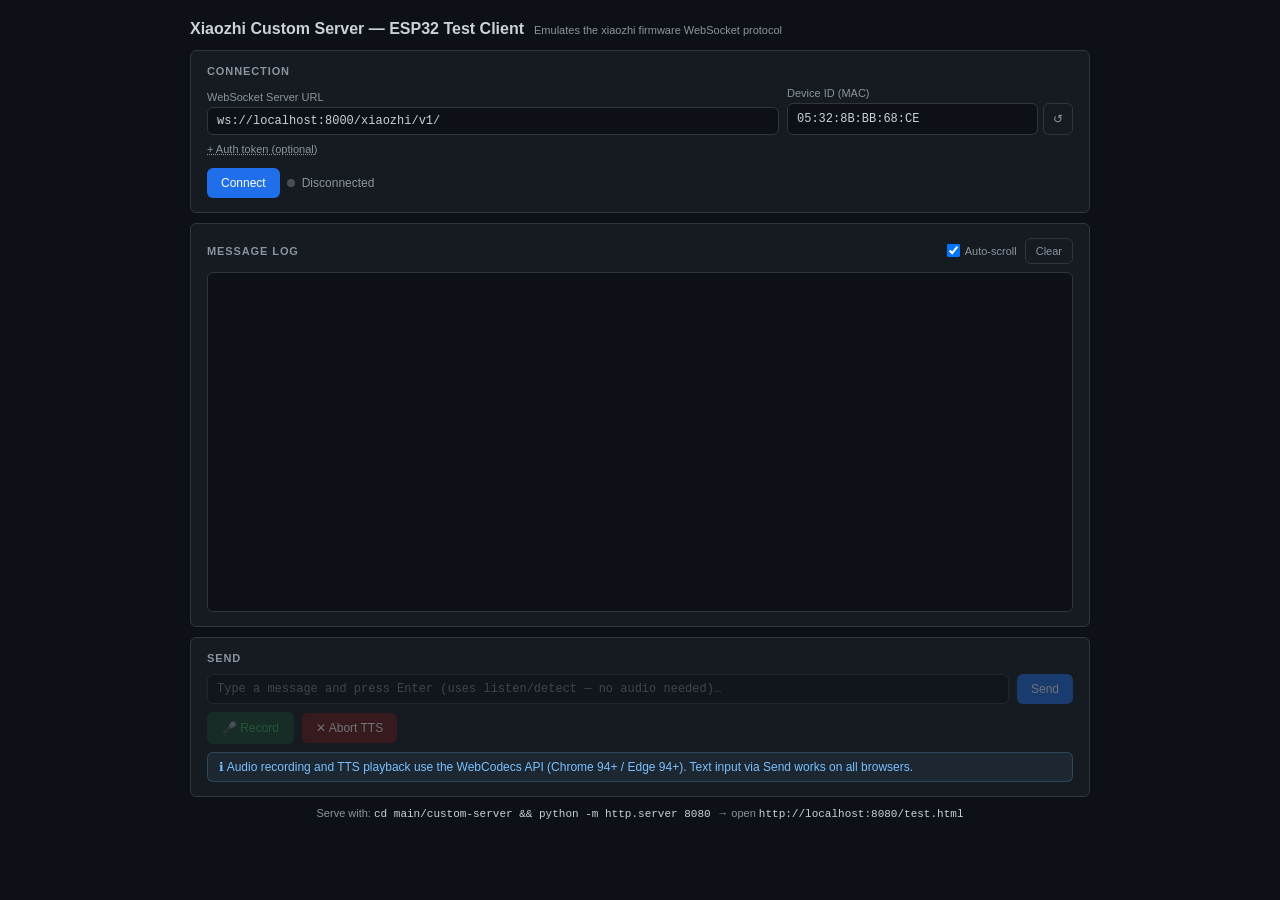
==== main/custom-server/test.html @ 5fa8e3cf "custom server" ====
<!DOCTYPE html>
<html lang="en">
<head>
    <meta charset="UTF-8">
    <meta name="viewport" content="width=device-width, initial-scale=1.0">
    <title>Xiaozhi Custom Server — Test Client</title>
    <style>
        :root {
            --bg:        #0d1117;
            --surface:   #161b22;
            --border:    #30363d;
            --accent:    #388bfd;
            --text:      #c9d1d9;
            --text-dim:  #8b949e;
            --green:     #3fb950;
            --blue:      #79c0ff;
            --orange:    #d29922;
            --red:       #f85149;
            --purple:    #d2a8ff;
            --gray:      #484f58;
            --radius:    6px;
            --mono:      'Consolas', 'Courier New', monospace;
        }

        *, *::before, *::after { box-sizing: border-box; margin: 0; padding: 0; }

        body {
            background: var(--bg);
            color: var(--text);
            font-family: -apple-system, BlinkMacSystemFont, 'Segoe UI', Roboto, sans-serif;
            font-size: 13px;
            min-height: 100vh;
            display: flex;
            flex-direction: column;
            align-items: center;
            padding: 20px 16px;
            gap: 12px;
        }

        header {
            width: 100%;
            max-width: 900px;
            display: flex;
            align-items: baseline;
            gap: 10px;
        }

        header h1 {
            font-size: 16px;
            font-weight: 600;
            color: var(--text);
        }

        header span {
            font-size: 11px;
            color: var(--text-dim);
        }

        .app {
            width: 100%;
            max-width: 900px;
            display: flex;
            flex-direction: column;
            gap: 10px;
        }

        /* ── Card ── */
        .card {
            background: var(--surface);
            border: 1px solid var(--border);
            border-radius: var(--radius);
            padding: 14px 16px;
        }

        .card-title {
            font-size: 11px;
            font-weight: 600;
            text-transform: uppercase;
            letter-spacing: .9px;
            color: var(--text-dim);
            margin-bottom: 10px;
        }

        /* ── Form ── */
        .row   { display: flex; gap: 8px; align-items: flex-end; }
        .col   { display: flex; flex-direction: column; gap: 4px; flex: 1; min-width: 0; }
        label  { font-size: 11px; color: var(--text-dim); }

        input[type="text"], input[type="password"] {
            width: 100%;
            background: var(--bg);
            border: 1px solid var(--border);
            border-radius: var(--radius);
            color: var(--text);
            padding: 6px 9px;
            font-size: 12px;
            font-family: var(--mono);
            outline: none;
        }
        input:focus { border-color: var(--accent); }
        input:disabled { opacity: .45; cursor: not-allowed; }

        /* ── Buttons ── */
        button {
            border: none;
            border-radius: var(--radius);
            cursor: pointer;
            font-size: 12px;
            font-weight: 500;
            padding: 6px 14px;
            white-space: nowrap;
            transition: filter .1s;
            line-height: 1.5;
        }
        button:disabled { opacity: .38; cursor: not-allowed; }
        button:not(:disabled):active { filter: brightness(.85); }

        .btn-primary   { background: #1f6feb; color: #fff; }
        .btn-primary:not(:disabled):hover   { background: #388bfd; }

        .btn-danger    { background: #6e1a1a; color: #fff; }
        .btn-danger:not(:disabled):hover    { background: #8b2222; }

        .btn-ghost     { background: transparent; border: 1px solid var(--border); color: var(--text-dim); }
        .btn-ghost:not(:disabled):hover     { border-color: var(--accent); color: var(--text); }

        .btn-record    { background: #1a4731; color: #3fb950; border: 1px solid #1a4731; }
        .btn-record:not(:disabled):hover    { background: #1e5937; }
        .btn-record.recording { background: #6e1a1a; color: #f85149; border-color: #6e1a1a;
                                animation: pulse 1s ease-in-out infinite; }

        @keyframes pulse { 0%,100%{opacity:1} 50%{opacity:.6} }

        /* ── Status dot ── */
        .status-row { display: flex; align-items: center; gap: 7px; margin-top: 10px; }
        .dot {
            width: 8px; height: 8px;
            border-radius: 50%;
            background: var(--gray);
            flex-shrink: 0;
        }
        .dot.connected  { background: var(--green); }
        .dot.connecting { background: var(--orange); animation: pulse .7s ease-in-out infinite; }
        .dot.error      { background: var(--red); }

        #statusText    { font-size: 12px; color: var(--text-dim); }
        #sessionBadge  { font-size: 11px; color: var(--text-dim); font-family: var(--mono); }
        #playingBadge  {
            display: none;
            font-size: 11px;
            color: var(--purple);
            background: rgba(210,168,255,.08);
            border-radius: 4px;
            padding: 2px 7px;
            margin-left: auto;
        }

        /* ── Token toggle ── */
        #tokenToggleBtn {
            background: none; border: none; padding: 0;
            font-size: 11px; color: var(--text-dim);
            text-decoration: underline dotted;
            cursor: pointer; margin-top: 6px;
        }
        #tokenToggleBtn:hover { color: var(--text); }
        #tokenRow { display: none; margin-top: 8px; }

        /* ── Log ── */
        .log-header {
            display: flex;
            justify-content: space-between;
            align-items: center;
            margin-bottom: 8px;
        }

        .log-header-right { display: flex; align-items: center; gap: 8px; }

        .autoscroll-label {
            display: flex; align-items: center; gap: 5px;
            font-size: 11px; color: var(--text-dim); cursor: pointer;
            user-select: none;
        }

        #log {
            font-family: var(--mono);
            font-size: 11.5px;
            height: 340px;
            overflow-y: auto;
            background: var(--bg);
            border: 1px solid var(--border);
            border-radius: var(--radius);
            padding: 6px 8px;
            display: flex;
            flex-direction: column;
            gap: 1px;
        }

        .le {
            display: flex;
            gap: 7px;
            padding: 2px 4px;
            border-radius: 3px;
            line-height: 1.55;
        }
        .le:hover { background: rgba(255,255,255,.03); }
        .le-ts  { color: var(--text-dim); flex-shrink: 0; font-size: 10.5px; min-width: 58px; }
        .le-dir { flex-shrink: 0; font-weight: 700; font-size: 10.5px; min-width: 42px; }
        .le-body { flex: 1; word-break: break-all; }

        .le.sent   .le-dir  { color: var(--blue); }
        .le.sent   .le-body { color: #79c0ff; }
        .le.recv   .le-dir  { color: var(--green); }
        .le.recv   .le-body { color: #a5d6a7; }
        .le.audio  .le-dir  { color: var(--gray); }
        .le.audio  .le-body { color: var(--gray); }
        .le.info   .le-dir  { color: var(--orange); }
        .le.info   .le-body { color: #ffe082; }
        .le.error  .le-dir  { color: var(--red); }
        .le.error  .le-body { color: #ff8a80; }

        .stt-highlight { color: #fff; font-weight: 600; }
        .tts-text-inline { color: var(--purple); }

        /* ── Input ── */
        .input-row { display: flex; gap: 8px; }
        .input-row input { flex: 1; }

        .mic-row {
            display: flex;
            gap: 8px;
            align-items: center;
            margin-top: 8px;
        }

        /* ── Warning banner ── */
        .banner {
            font-size: 12px;
            padding: 7px 11px;
            border-radius: var(--radius);
            margin-top: 8px;
        }
        .banner.warn {
            color: #ffe082;
            background: rgba(210,153,34,.1);
            border: 1px solid rgba(210,153,34,.3);
        }
        .banner.info-banner {
            color: #79c0ff;
            background: rgba(121,192,255,.07);
            border: 1px solid rgba(121,192,255,.2);
            display: none;
        }
    </style>
</head>
<body>

<header>
    <h1>Xiaozhi Custom Server — ESP32 Test Client</h1>
    <span>Emulates the xiaozhi firmware WebSocket protocol</span>
</header>

<div class="app">

    <!-- ── Connection ───────────────────────────────────────────── -->
    <div class="card">
        <div class="card-title">Connection</div>

        <div class="row">
            <div class="col" style="flex:2">
                <label for="serverUrl">WebSocket Server URL</label>
                <input type="text" id="serverUrl"
                       value="ws://localhost:8000/xiaozhi/v1/"
                       placeholder="ws://host:8000/xiaozhi/v1/">
            </div>
            <div class="col">
                <label for="deviceId">Device ID (MAC)</label>
                <div style="display:flex;gap:5px">
                    <input type="text" id="deviceId" placeholder="AA:BB:CC:DD:EE:FF">
                    <button class="btn-ghost" id="regenBtn" style="padding:6px 9px"
                            title="Generate new random Device ID">↺</button>
                </div>
            </div>
        </div>

        <button id="tokenToggleBtn">+ Auth token (optional)</button>
        <div id="tokenRow">
            <div class="col">
                <label for="tokenInput">Bearer Token</label>
                <input type="password" id="tokenInput"
                       placeholder="Leave empty when server.auth.enabled = false (default)">
            </div>
        </div>

        <div class="status-row">
            <button class="btn-primary" id="connectBtn">Connect</button>
            <div class="dot" id="statusDot"></div>
            <span id="statusText">Disconnected</span>
            <span id="sessionBadge"></span>
            <span id="playingBadge">🔊 Playing…</span>
        </div>
    </div>

    <!-- ── Message Log ──────────────────────────────────────────── -->
    <div class="card">
        <div class="log-header">
            <div class="card-title" style="margin-bottom:0">Message Log</div>
            <div class="log-header-right">
                <label class="autoscroll-label">
                    <input type="checkbox" id="autoscroll" checked>
                    Auto-scroll
                </label>
                <button class="btn-ghost" id="clearBtn" style="padding:4px 10px;font-size:11px">Clear</button>
            </div>
        </div>
        <div id="log"></div>
    </div>

    <!-- ── Input ────────────────────────────────────────────────── -->
    <div class="card">
        <div class="card-title">Send</div>

        <div class="input-row">
            <input type="text" id="textInput"
                   placeholder="Type a message and press Enter (uses listen/detect — no audio needed)…"
                   disabled>
            <button class="btn-primary" id="sendBtn" disabled>Send</button>
        </div>

        <div class="mic-row">
            <button class="btn-record" id="micBtn" disabled>🎤 Record</button>
            <button class="btn-danger"  id="abortBtn" disabled>✕ Abort TTS</button>
        </div>

        <div id="webcodecsInfo" class="banner info-banner">
            ℹ Audio recording and TTS playback use the WebCodecs API (Chrome 94+ / Edge 94+).
            Text input via Send works on all browsers.
        </div>
        <div id="webcodecsWarn" class="banner warn" style="display:none">
            ⚠ WebCodecs API not available — audio recording and TTS playback require Chrome 94+
            or Edge 94+. Text input (Send button) works on all browsers.
        </div>
    </div>

    <!-- ── How to serve ─────────────────────────────────────────── -->
    <div style="font-size:11px;color:var(--text-dim);text-align:center;padding-bottom:8px">
        Serve with:
        <code style="font-family:var(--mono);color:var(--text)">
            cd main/custom-server &amp;&amp; python -m http.server 8080
        </code>
        → open <code style="font-family:var(--mono);color:var(--text)">http://localhost:8080/test.html</code>
    </div>

</div>

<script>
'use strict';

// ─── Feature detection ────────────────────────────────────────────────────────
const hasWebCodecs = typeof AudioDecoder !== 'undefined'
                  && typeof AudioEncoder !== 'undefined'
                  && typeof AudioData    !== 'undefined'
                  && typeof EncodedAudioChunk !== 'undefined';

if (!hasWebCodecs) {
    document.getElementById('webcodecsWarn').style.display = 'block';
} else {
    document.getElementById('webcodecsInfo').style.display = 'block';
}

// ─── State ────────────────────────────────────────────────────────────────────
let ws            = null;
let sessionId     = null;

// TTS decode
let audioCtx      = null;
let audioDecoder  = null;
let nextPlayTime  = 0;
let audioTs       = 0;       // decoder timestamp cursor (microseconds)

// Mic encode
let micStream     = null;
let micCtx        = null;
let micProcessor  = null;
let audioEncoder  = null;
let isRecording   = false;
let encTs         = 0;       // encoder timestamp cursor (microseconds)
let firstFrame    = false;   // whether listen/start has been sent for this recording

// ─── DOM ──────────────────────────────────────────────────────────────────────
const $  = id => document.getElementById(id);
const serverUrlInput = $('serverUrl');
const deviceIdInput  = $('deviceId');
const tokenInput     = $('tokenInput');
const connectBtn     = $('connectBtn');
const statusDot      = $('statusDot');
const statusText     = $('statusText');
const sessionBadge   = $('sessionBadge');
const playingBadge   = $('playingBadge');
const logEl          = $('log');
const autoscrollCb   = $('autoscroll');
const clearBtn       = $('clearBtn');
const textInput      = $('textInput');
const sendBtn        = $('sendBtn');
const micBtn         = $('micBtn');
const abortBtn       = $('abortBtn');
const regenBtn       = $('regenBtn');

// ─── Device ID persistence ────────────────────────────────────────────────────
function randMac() {
    return Array.from({length: 6}, () =>
        Math.floor(Math.random() * 256).toString(16).toUpperCase().padStart(2, '0')
    ).join(':');
}

function loadDeviceId() {
    let id = localStorage.getItem('xiaozhi_test_device_id');
    if (!id) { id = randMac(); localStorage.setItem('xiaozhi_test_device_id', id); }
    deviceIdInput.value = id;
}

loadDeviceId();

regenBtn.addEventListener('click', () => {
    const id = randMac();
    localStorage.setItem('xiaozhi_test_device_id', id);
    deviceIdInput.value = id;
    logInfo('Device ID regenerated — reconnect to register the new ID with the server');
});

// ─── Token panel toggle ───────────────────────────────────────────────────────
$('tokenToggleBtn').addEventListener('click', function () {
    const row = $('tokenRow');
    const open = row.style.display !== 'none';
    row.style.display = open ? 'none' : 'block';
    this.textContent  = open ? '+ Auth token (optional)' : '− Auth token (optional)';
});

// ─── Log ──────────────────────────────────────────────────────────────────────
function ts() {
    return new Date().toTimeString().slice(0, 8);
}

function esc(s) {
    return String(s)
        .replace(/&/g, '&amp;')
        .replace(/</g, '&lt;')
        .replace(/>/g, '&gt;');
}

function addLog(kind, dirLabel, body) {
    const el = document.createElement('div');
    el.className = `le ${kind}`;
    el.innerHTML =
        `<span class="le-ts">${ts()}</span>` +
        `<span class="le-dir">${dirLabel}</span>` +
        `<span class="le-body">${body}</span>`;
    logEl.appendChild(el);
    if (autoscrollCb.checked) logEl.scrollTop = logEl.scrollHeight;
}

function logSent(text)  { addLog('sent',  '→ sent', esc(text)); }
function logRecv(html)  { addLog('recv',  '← recv', html); }
function logAudio(n)    { addLog('audio', '← recv', `🔊 Opus frame ${n} B`); }
function logInfo(text)  { addLog('info',  'ℹ info',  esc(text)); }
function logError(text) { addLog('error', '✖ error', esc(text)); }

clearBtn.addEventListener('click', () => { logEl.innerHTML = ''; });

// ─── Connection ───────────────────────────────────────────────────────────────
function setStatus(state, label, sid) {
    statusDot.className  = 'dot ' + (state || '');
    statusText.textContent = label;
    sessionBadge.textContent = sid ? `session: ${sid.slice(0,8)}…` : '';
}

connectBtn.addEventListener('click', () => {
    if (ws && (ws.readyState === WebSocket.OPEN || ws.readyState === WebSocket.CONNECTING)) {
        ws.close();
    } else {
        connect();
    }
});

function connect() {
    let base = serverUrlInput.value.trim();
    if (!base.startsWith('ws://') && !base.startsWith('wss://')) {
        base = 'ws://' + base;
        serverUrlInput.value = base;
    }

    // Browser WebSocket cannot set custom headers — use URL query params instead.
    // The server reads these and copies them into request headers.
    const url = new URL(base);
    const deviceId = deviceIdInput.value.trim() || randMac();
    url.searchParams.set('device-id', deviceId);
    url.searchParams.set('client-id', 'web-test-client');
    const token = tokenInput.value.trim();
    if (token) url.searchParams.set('authorization', token);

    setStatus('connecting', 'Connecting…', null);
    connectBtn.textContent = 'Disconnect';
    logInfo(`Connecting to ${esc(url.hostname)}:${url.port || '80'} as ${deviceId}`);

    ws = new WebSocket(url.toString());
    ws.binaryType = 'arraybuffer';

    ws.onopen = () => {
        setStatus('connecting', 'Handshaking…', null);
        const hello = {
            type: 'hello',
            audio_params: { format: 'opus', sample_rate: 24000, channels: 1, frame_duration: 60 }
        };
        ws.send(JSON.stringify(hello));
        logSent(JSON.stringify(hello));
    };

    ws.onmessage = onMessage;

    ws.onclose = ev => {
        setStatus('', 'Disconnected', null);
        connectBtn.textContent = 'Connect';
        sessionId = null;
        setInputsEnabled(false);
        playingBadge.style.display = 'none';
        if (isRecording) stopRecording();
        teardownDecoder();
        logInfo(`Connection closed (code ${ev.code}${ev.reason ? ': ' + esc(ev.reason) : ''})`);
    };

    ws.onerror = () => {
        setStatus('error', 'Error', null);
        logError('WebSocket error — check server address and that the server is running');
    };
}

// ─── Message dispatch ─────────────────────────────────────────────────────────
async function onMessage(event) {
    // Binary → TTS audio frame
    if (event.data instanceof ArrayBuffer) {
        logAudio(event.data.byteLength);
        feedDecoder(event.data);
        return;
    }

    let msg;
    try { msg = JSON.parse(event.data); }
    catch { logRecv(esc(event.data)); return; }

    switch (msg.type) {
        case 'hello': {
            sessionId = msg.session_id || '';
            setStatus('connected', 'Connected', sessionId);
            connectBtn.textContent = 'Disconnect';
            setInputsEnabled(true);
            setupDecoder();
            logRecv(`hello — session_id: <b>${esc(sessionId)}</b>`);
            break;
        }
        case 'stt': {
            logRecv(`🗣 STT: <span class="stt-highlight">${esc(msg.text || '')}</span>`);
            break;
        }
        case 'tts': {
            if (msg.state === 'sentence_start') {
                const excerpt = msg.text
                    ? ` — "<span class="tts-text-inline">${esc(msg.text)}</span>"`
                    : '';
                logRecv(`tts sentence_start${excerpt}`);
                playingBadge.style.display = 'inline';
                abortBtn.disabled = false;
            } else if (msg.state === 'stop') {
                logRecv('tts stop');
                playingBadge.style.display = 'none';
            } else {
                logRecv(esc(JSON.stringify(msg)));
            }
            break;
        }
        case 'pong':
            // heartbeat — no log entry to avoid noise
            break;
        default:
            logRecv(esc(JSON.stringify(msg)));
    }
}

// ─── TTS decode (Opus → PCM → AudioContext) ───────────────────────────────────
function setupDecoder() {
    if (!hasWebCodecs) return;
    teardownDecoder();

    audioCtx = new AudioContext({ sampleRate: 24000 });
    nextPlayTime = 0;
    audioTs = 0;

    audioDecoder = new AudioDecoder({
        output(audioData) {
            if (!audioCtx) { audioData.close(); return; }
            if (audioCtx.state === 'suspended') audioCtx.resume();

            const nFrames = audioData.numberOfFrames;
            const nCh     = audioData.numberOfChannels;
            const buf = audioCtx.createBuffer(nCh, nFrames, audioData.sampleRate);
            for (let ch = 0; ch < nCh; ch++) {
                audioData.copyTo(buf.getChannelData(ch), { planeIndex: ch });
            }
            audioData.close();

            const src = audioCtx.createBufferSource();
            src.buffer = buf;
            src.connect(audioCtx.destination);

            // Schedule gaplessly after the previous frame, with a small padding
            const startAt = Math.max(audioCtx.currentTime + 0.02, nextPlayTime);
            src.start(startAt);
            nextPlayTime = startAt + buf.duration;
        },
        error(e) { logError('AudioDecoder: ' + esc(e.message)); }
    });

    audioDecoder.configure({
        codec: 'opus',
        sampleRate: 24000,
        numberOfChannels: 1,
    });
}

function feedDecoder(buffer) {
    if (!audioDecoder || audioDecoder.state === 'closed') return;
    try {
        audioDecoder.decode(new EncodedAudioChunk({
            type: 'key',  // all Opus frames are key frames
            timestamp: audioTs,
            duration: 60_000,  // 60 ms in microseconds
            data: buffer,
        }));
        audioTs += 60_000;
    } catch (e) {
        logError('Decode error: ' + esc(e.message));
    }
}

function resetDecoder() {
    if (!audioDecoder || audioDecoder.state === 'closed') return;
    audioDecoder.reset();
    audioDecoder.configure({ codec: 'opus', sampleRate: 24000, numberOfChannels: 1 });
    nextPlayTime = 0;
    audioTs = 0;
}

function teardownDecoder() {
    if (audioDecoder && audioDecoder.state !== 'closed') audioDecoder.close();
    if (audioCtx) audioCtx.close();
    audioDecoder = null;
    audioCtx = null;
    nextPlayTime = 0;
    audioTs = 0;
}

// ─── Mic encode (PCM → Opus → binary WS frames) ───────────────────────────────
micBtn.addEventListener('click', () => {
    if (isRecording) stopRecording();
    else             startRecording();
});

async function startRecording() {
    if (!hasWebCodecs) {
        logError('WebCodecs not available — use Chrome 94+ or Edge 94+ for audio recording');
        return;
    }
    if (!ws || ws.readyState !== WebSocket.OPEN) {
        logError('Not connected — connect first');
        return;
    }

    try {
        micStream = await navigator.mediaDevices.getUserMedia({
            audio: { sampleRate: 24000, channelCount: 1, echoCancellation: true, noiseSuppression: true }
        });
    } catch (e) {
        logError('Microphone access denied: ' + esc(e.message));
        return;
    }

    micCtx = new AudioContext({ sampleRate: 24000 });
    const source = micCtx.createMediaStreamSource(micStream);

    // ScriptProcessor: 1440 samples @ 24 kHz = exactly 60 ms = frame_duration
    // (deprecated but works everywhere; AudioWorklet would need an extra JS file)
    micProcessor = micCtx.createScriptProcessor(1440, 1, 1);

    encTs = 0;
    firstFrame = false;

    audioEncoder = new AudioEncoder({
        output(chunk) {
            if (!ws || ws.readyState !== WebSocket.OPEN) return;
            if (!firstFrame) {
                // Tell server to begin VAD+ASR pipeline for this utterance
                wsSend({ type: 'listen', state: 'start', mode: 'auto' });
                firstFrame = true;
            }
            const buf = new ArrayBuffer(chunk.byteLength);
            chunk.copyTo(buf);
            ws.send(buf);
        },
        error(e) { logError('AudioEncoder: ' + esc(e.message)); }
    });

    audioEncoder.configure({ codec: 'opus', sampleRate: 24000, numberOfChannels: 1, bitrate: 32_000 });

    micProcessor.onaudioprocess = ev => {
        if (!isRecording || !audioEncoder || audioEncoder.state === 'closed') return;
        const samples = new Float32Array(ev.inputBuffer.getChannelData(0));
        const ad = new AudioData({
            format: 'f32',
            sampleRate: 24000,
            numberOfFrames: samples.length,
            numberOfChannels: 1,
            timestamp: encTs,
            data: samples,
        });
        audioEncoder.encode(ad);
        ad.close();
        encTs += Math.round(samples.length * (1_000_000 / 24000));
    };

    source.connect(micProcessor);
    micProcessor.connect(micCtx.destination);
    isRecording = true;
    micBtn.textContent = '⏹ Stop Recording';
    micBtn.classList.add('recording');
    logInfo('Recording started — speak now, then click Stop');
}

async function stopRecording() {
    if (!isRecording) return;
    isRecording = false;
    micProcessor.disconnect();
    micStream.getTracks().forEach(t => t.stop());
    if (audioEncoder && audioEncoder.state !== 'closed') {
        await audioEncoder.flush();
        audioEncoder.close();
    }
    micCtx.close();
    micBtn.textContent = '🎤 Record';
    micBtn.classList.remove('recording');
    if (ws && ws.readyState === WebSocket.OPEN) {
        wsSend({ type: 'listen', state: 'stop' });
    }
    logInfo('Recording stopped — waiting for server response…');
}

// ─── Text input ───────────────────────────────────────────────────────────────
sendBtn.addEventListener('click', sendText);
textInput.addEventListener('keydown', e => { if (e.key === 'Enter' && !e.shiftKey) sendText(); });

function sendText() {
    const text = textInput.value.trim();
    if (!text) return;
    if (!ws || ws.readyState !== WebSocket.OPEN) { logError('Not connected'); return; }
    // listen/detect bypasses the audio pipeline entirely — the server treats the
    // text as if it were already transcribed by the ESP32's on-device ASR.
    wsSend({ type: 'listen', state: 'detect', text });
    textInput.value = '';
}

// ─── Abort ────────────────────────────────────────────────────────────────────
abortBtn.addEventListener('click', () => {
    if (!ws || ws.readyState !== WebSocket.OPEN) return;
    wsSend({ type: 'abort' });
    resetDecoder();
    playingBadge.style.display = 'none';
});

// ─── Helpers ──────────────────────────────────────────────────────────────────
function wsSend(obj) {
    const text = JSON.stringify(obj);
    ws.send(text);
    logSent(text);
}

function setInputsEnabled(on) {
    textInput.disabled = !on;
    sendBtn.disabled   = !on;
    micBtn.disabled    = !(on && hasWebCodecs);
    abortBtn.disabled  = true; // only enabled when TTS is active
}
</script>

</body>
</html>
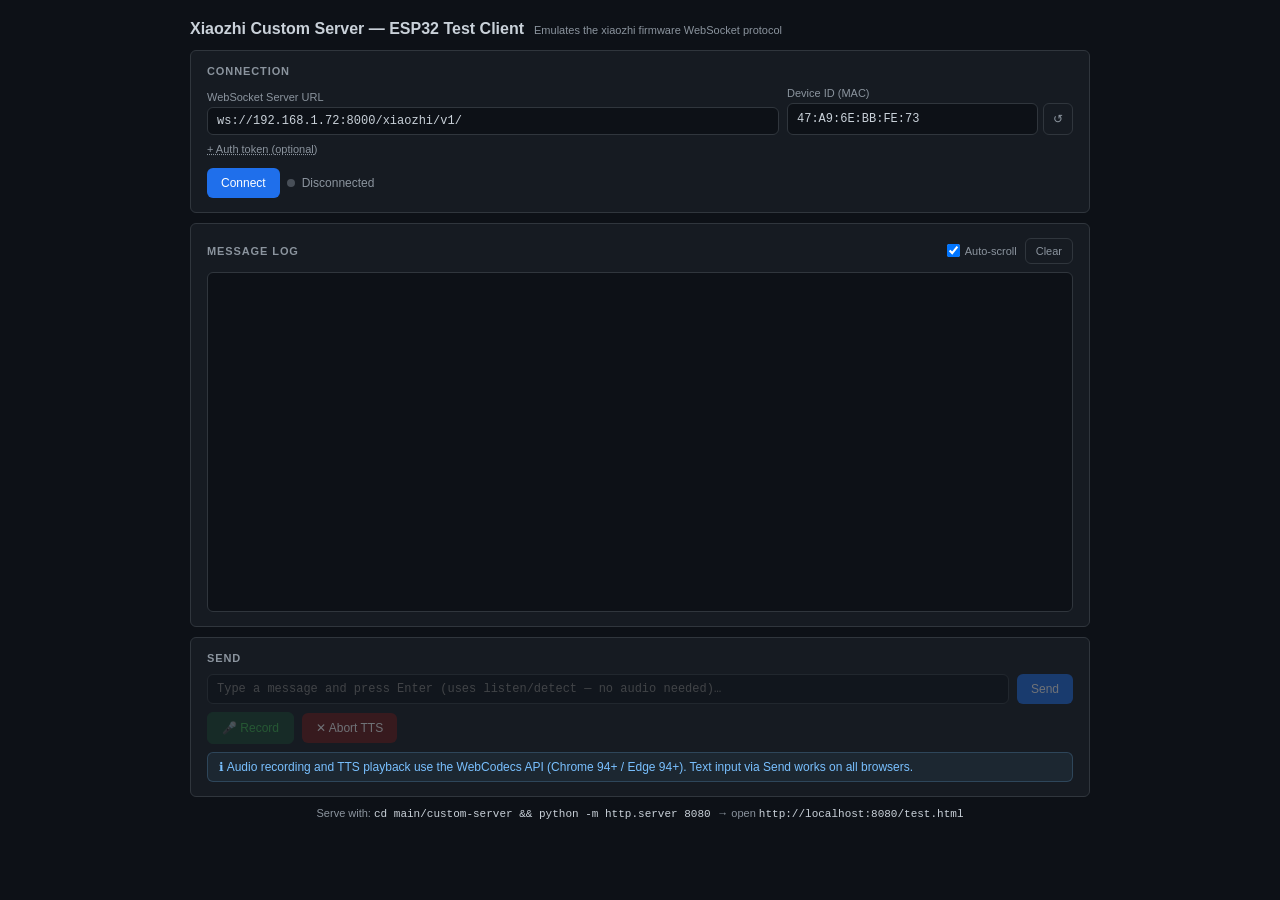
==== commit 26ca577e: "fixes" ====
--- a/main/custom-server/test.html
+++ b/main/custom-server/test.html
@@ -269,7 +269,7 @@
             <div class="col" style="flex:2">
                 <label for="serverUrl">WebSocket Server URL</label>
                 <input type="text" id="serverUrl"
-                       value="ws://localhost:8000/xiaozhi/v1/"
+                       value="ws://192.168.1.72:8000/xiaozhi/v1/"
                        placeholder="ws://host:8000/xiaozhi/v1/">
             </div>
             <div class="col">
@@ -683,11 +683,14 @@
     }
 
     micCtx = new AudioContext({ sampleRate: 24000 });
+    const actualRate = micCtx.sampleRate;  // browser may not honor 24000; use actual
+    logInfo(`Mic AudioContext sample rate: ${actualRate} Hz`);
     const source = micCtx.createMediaStreamSource(micStream);
 
-    // ScriptProcessor: 1440 samples @ 24 kHz = exactly 60 ms = frame_duration
+    // ScriptProcessor buffer must be a power of 2 (256–16384); 1440 (=60 ms @ 24 kHz)
+    // is not valid. Use 2048 instead — AudioEncoder handles Opus framing internally.
     // (deprecated but works everywhere; AudioWorklet would need an extra JS file)
-    micProcessor = micCtx.createScriptProcessor(1440, 1, 1);
+    micProcessor = micCtx.createScriptProcessor(2048, 1, 1);
 
     encTs = 0;
     firstFrame = false;
@@ -707,14 +710,17 @@
         error(e) { logError('AudioEncoder: ' + esc(e.message)); }
     });
 
-    audioEncoder.configure({ codec: 'opus', sampleRate: 24000, numberOfChannels: 1, bitrate: 32_000 });
+    // Use actual AudioContext rate — browser may not honor the 24000 Hz request.
+    // Mismatch here would cause the Opus encoder to label audio at the wrong rate,
+    // producing corrupted audio on the server side.
+    audioEncoder.configure({ codec: 'opus', sampleRate: actualRate, numberOfChannels: 1, bitrate: 32_000 });
 
     micProcessor.onaudioprocess = ev => {
         if (!isRecording || !audioEncoder || audioEncoder.state === 'closed') return;
         const samples = new Float32Array(ev.inputBuffer.getChannelData(0));
         const ad = new AudioData({
             format: 'f32',
-            sampleRate: 24000,
+            sampleRate: actualRate,
             numberOfFrames: samples.length,
             numberOfChannels: 1,
             timestamp: encTs,
@@ -722,7 +728,7 @@
         });
         audioEncoder.encode(ad);
         ad.close();
-        encTs += Math.round(samples.length * (1_000_000 / 24000));
+        encTs += Math.round(samples.length * (1_000_000 / actualRate));
     };
 
     source.connect(micProcessor);
